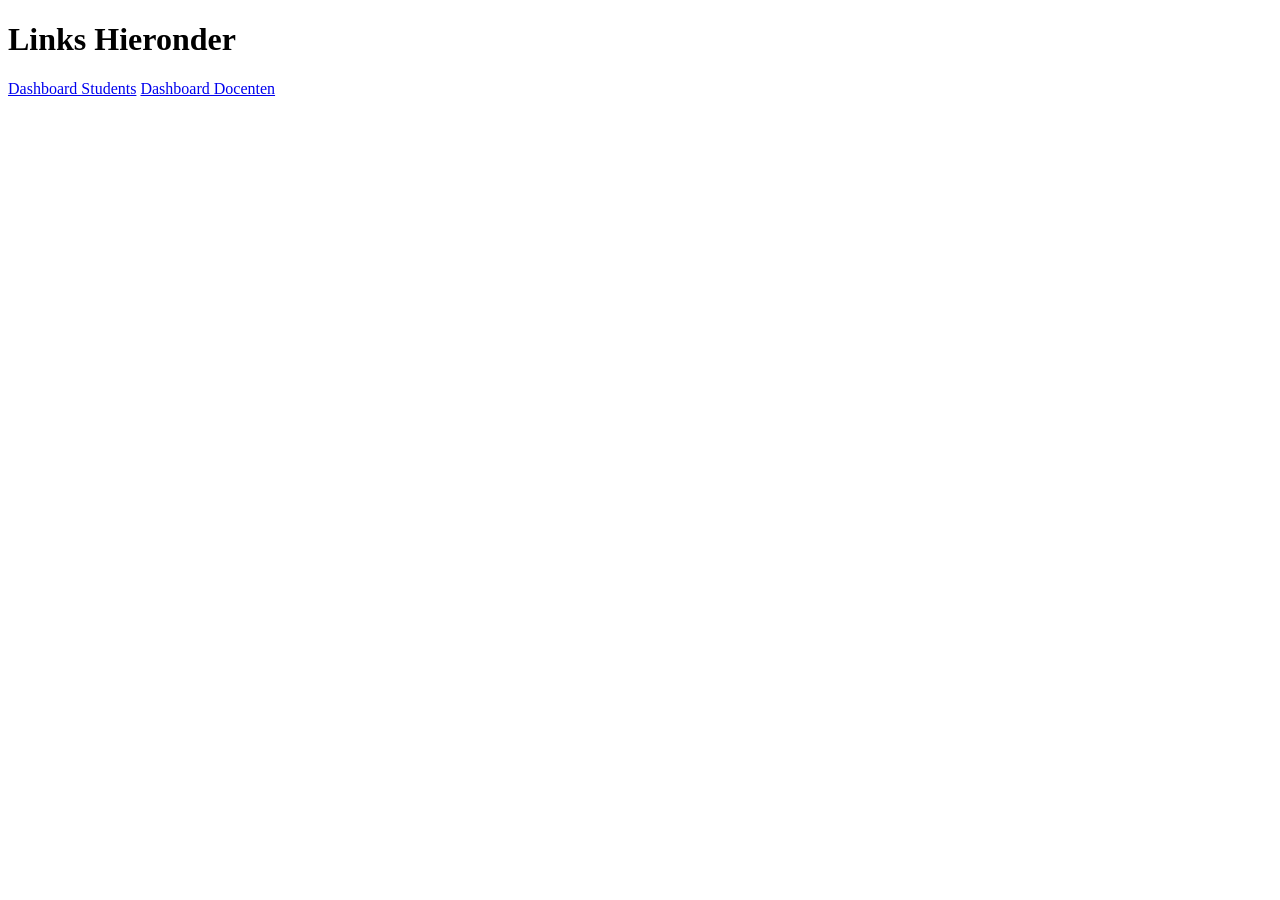
==== templates/index.html @ ff19fc7b "app.py - Ik heb de functie naam van dashboard veranderd naar index index.html - naam van de file ver" ====
<!DOCTYPE html>
<html lang="en">
<head>
    <meta charset="UTF-8">
    <title>Dashboard-links</title>
</head>
<body>
<h1>Links Hieronder</h1>
<a href="/dashboard-student">Dashboard Students</a>
<a href="/dashboard-docent">Dashboard Docenten</a>
</body>
</html>
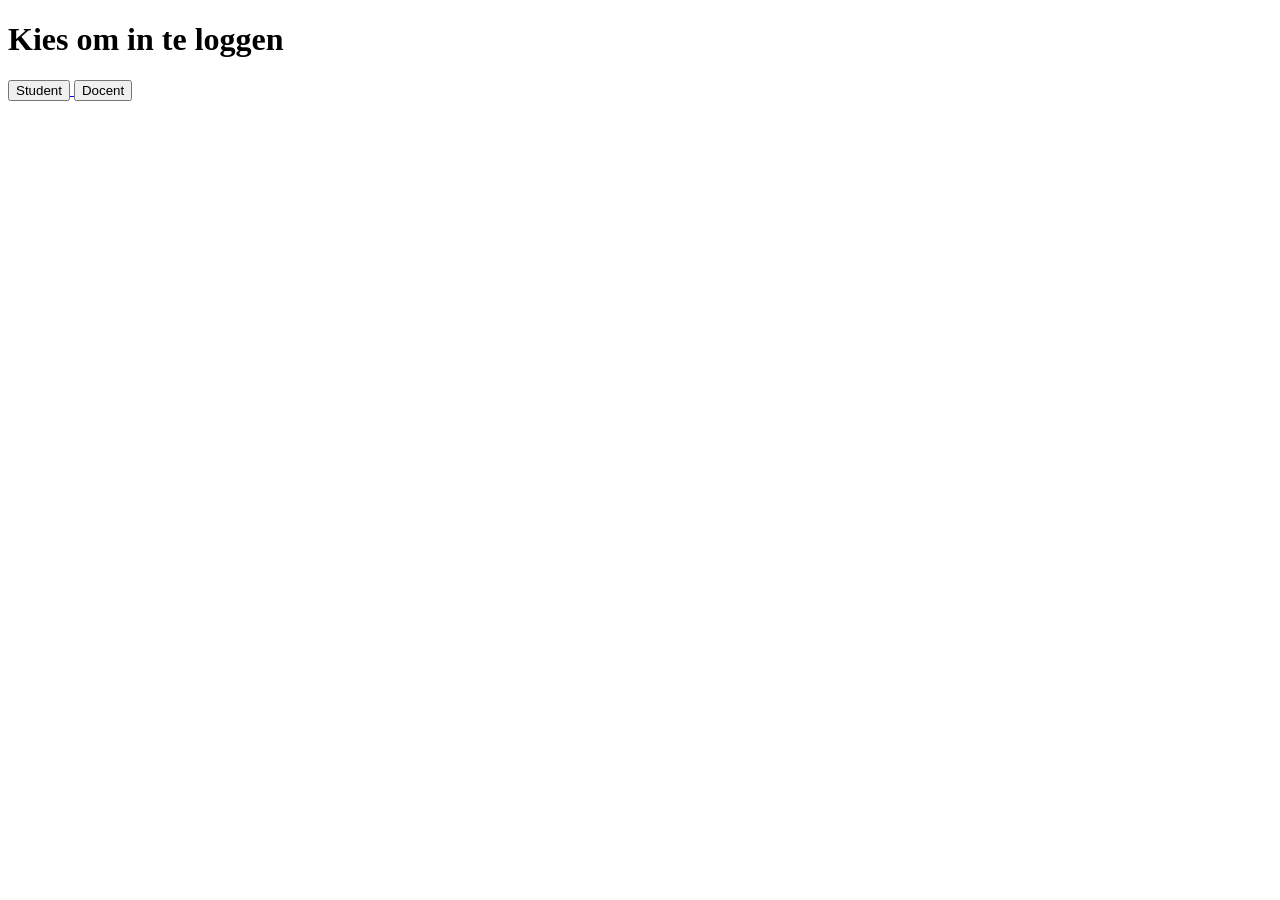
==== commit 903f3612: "Buttons 'Student' en 'Docent' aangemaakt. Als je erop klikt wordt je doorgestuurd naar dashboard-stu" ====
--- a/templates/index.html
+++ b/templates/index.html
@@ -2,11 +2,21 @@
 <html lang="en">
 <head>
     <meta charset="UTF-8">
-    <title>Dashboard-links</title>
+    <title>Welkom</title>
 </head>
 <body>
-<h1>Links Hieronder</h1>
-<a href="/dashboard-student">Dashboard Students</a>
-<a href="/dashboard-docent">Dashboard Docenten</a>
+
+    <div class="index-page">
+        <h1>Kies om in te loggen</h1>
+        <div class="button-container">
+            <a href="/dashboard-student">
+                <button class="choice-button">Student</button>
+            </a>
+            <a href="/dashboard-docent">
+                <button class="choice-button">Docent</button>
+            </a>
+        </div>
+    </div>
+
 </body>
 </html>
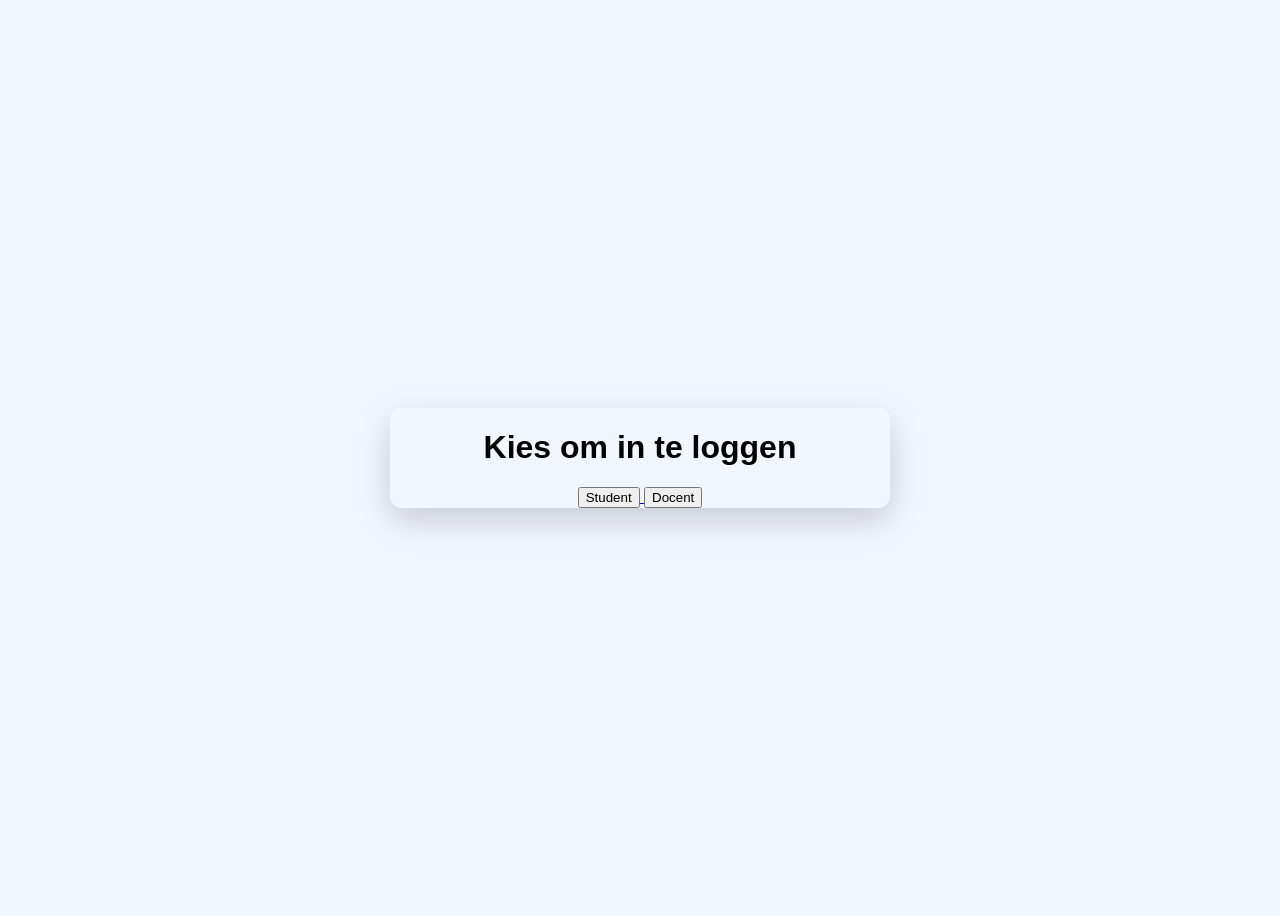
==== commit 53cd08eb: "index.css aangemaakt en die aan de index.html gekoppeld. Ik heb de knoppen (Student en Docent) in he" ====
--- a/templates/index.html
+++ b/templates/index.html
@@ -3,6 +3,7 @@
 <head>
     <meta charset="UTF-8">
     <title>Welkom</title>
+    <link rel="stylesheet" href="/static/index.css">
 </head>
 <body>
 
--- a/static/index.css
+++ b/static/index.css
@@ -0,0 +1,20 @@
+
+
+
+body {
+    background: #f2f6ff;
+    font-family: "Nunito", sans-serif;
+    display: flex;
+    align-items: center;
+    justify-content: center;
+    height: 100vh;
+}
+
+.index-page {
+    background: #ffffff
+    padding: 40px 45px;
+    border-radius: 12px;
+    width: 500px;
+    text-align: center;
+    box-shadow: 0 12px 35px rgba(0, 0, 0, 0.18);
+}
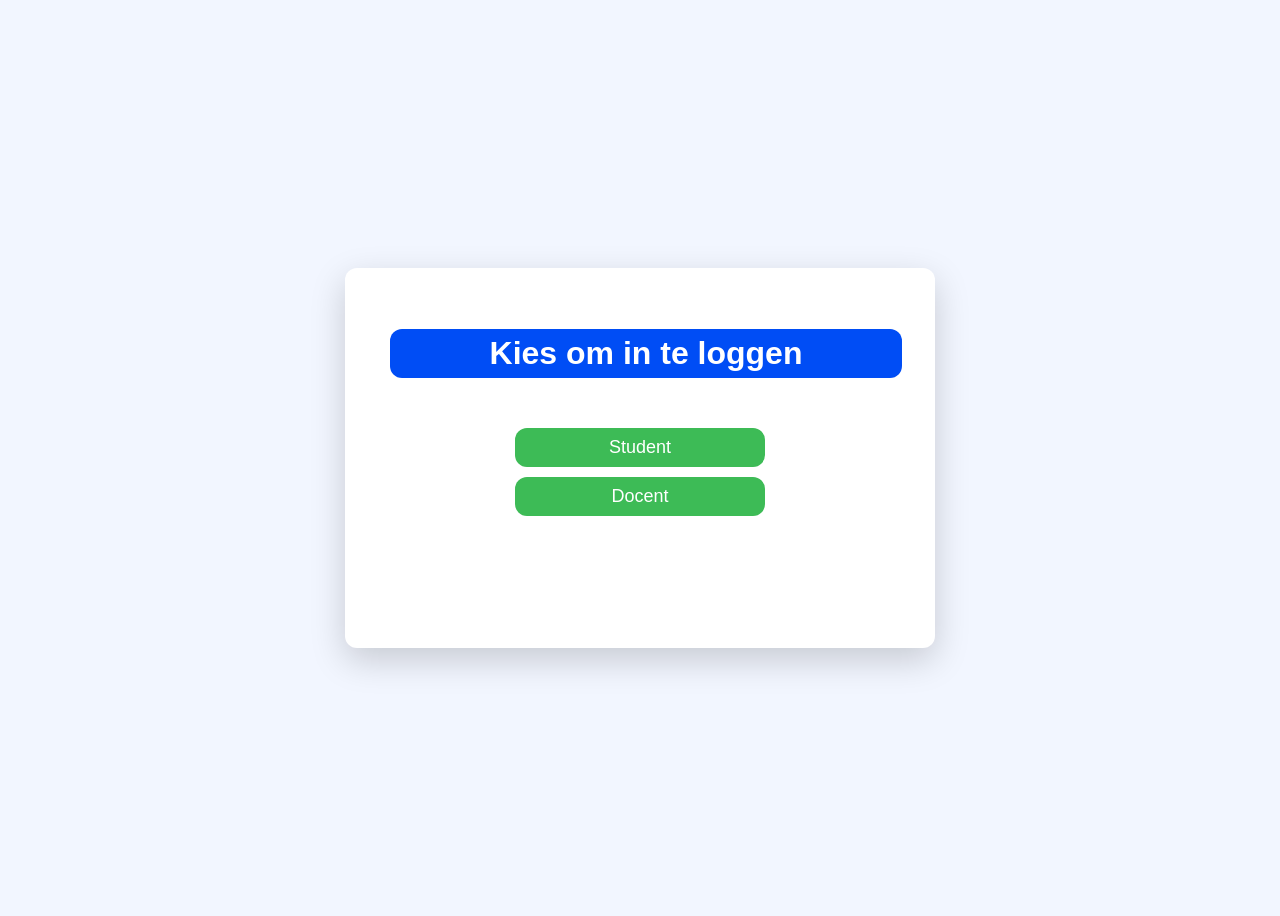
==== commit 782ad74f: "Class text-container aangemaakt om daarmee wat CSS styling uit te voeren" ====
--- a/templates/index.html
+++ b/templates/index.html
@@ -8,7 +8,7 @@
 <body>
 
     <div class="index-page">
-        <h1>Kies om in te loggen</h1>
+        <h1 class="text-container">Kies om in te loggen</h1>
         <div class="button-container">
             <a href="/dashboard-student">
                 <button class="choice-button">Student</button>
--- a/static/index.css
+++ b/static/index.css
@@ -11,10 +11,44 @@
 }
 
 .index-page {
-    background: #ffffff
+    background: #ffffff;
+    color: #ffffff;
     padding: 40px 45px;
     border-radius: 12px;
     width: 500px;
+    height: 300px;
     text-align: center;
     box-shadow: 0 12px 35px rgba(0, 0, 0, 0.18);
+}
+
+.button-container {
+    display: flex;
+    flex-direction: column;
+    gap: 10px;
+    margin-top: 50px;
+}
+
+.choice-button {
+    background-color: #3dbb56;
+    color: #ffffff;
+    padding: 6px;
+    border-radius: 12px;
+    border: none;
+    cursor: pointer;
+    width: 50%;
+    font-family: "Nunito", sans-serif;
+    font-size: 18px;
+    line-height: 27px;
+}
+
+.choice-button:hover {
+    background-color: #0a9c27;
+}
+
+.text-container {
+    background-color: #004df5;
+    padding: 6px;
+    border-radius: 12px;
+    border: none;
+    width: 100%;
 }
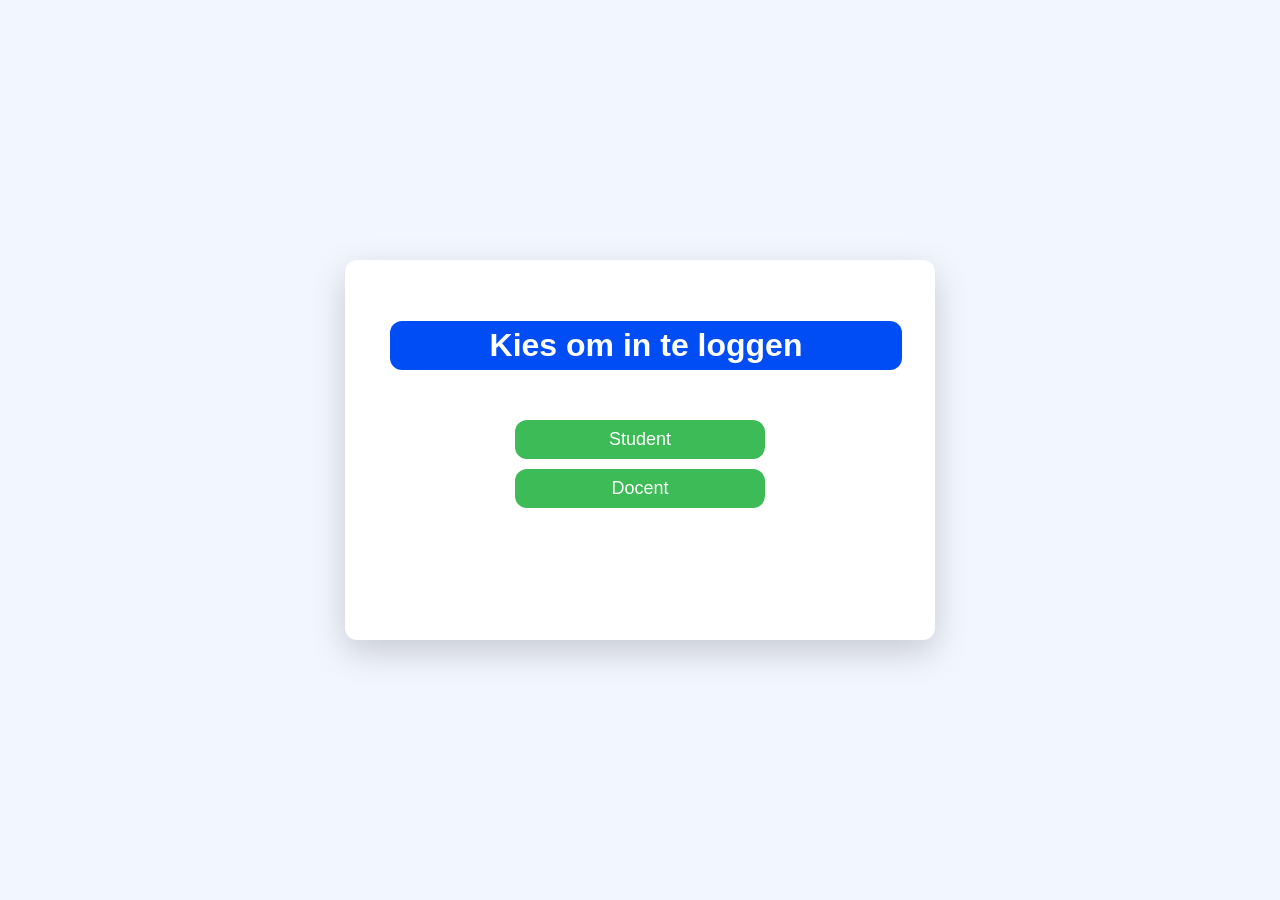
==== commit 68f6feb2: "in index.html de link naar de login pagina van de student aangepast" ====
--- a/templates/index.html
+++ b/templates/index.html
@@ -10,10 +10,10 @@
     <div class="index-page">
         <h1 class="text-container">Kies om in te loggen</h1>
         <div class="button-container">
-            <a href="/dashboard-student">
+            <a href="/login_student">
                 <button class="choice-button">Student</button>
             </a>
-            <a href="/dashboard-docent">
+            <a href="/login_docent">
                 <button class="choice-button">Docent</button>
             </a>
         </div>
--- a/static/index.css
+++ b/static/index.css
@@ -8,6 +8,7 @@
     align-items: center;
     justify-content: center;
     height: 100vh;
+    margin: 0;
 }
 
 .index-page {
